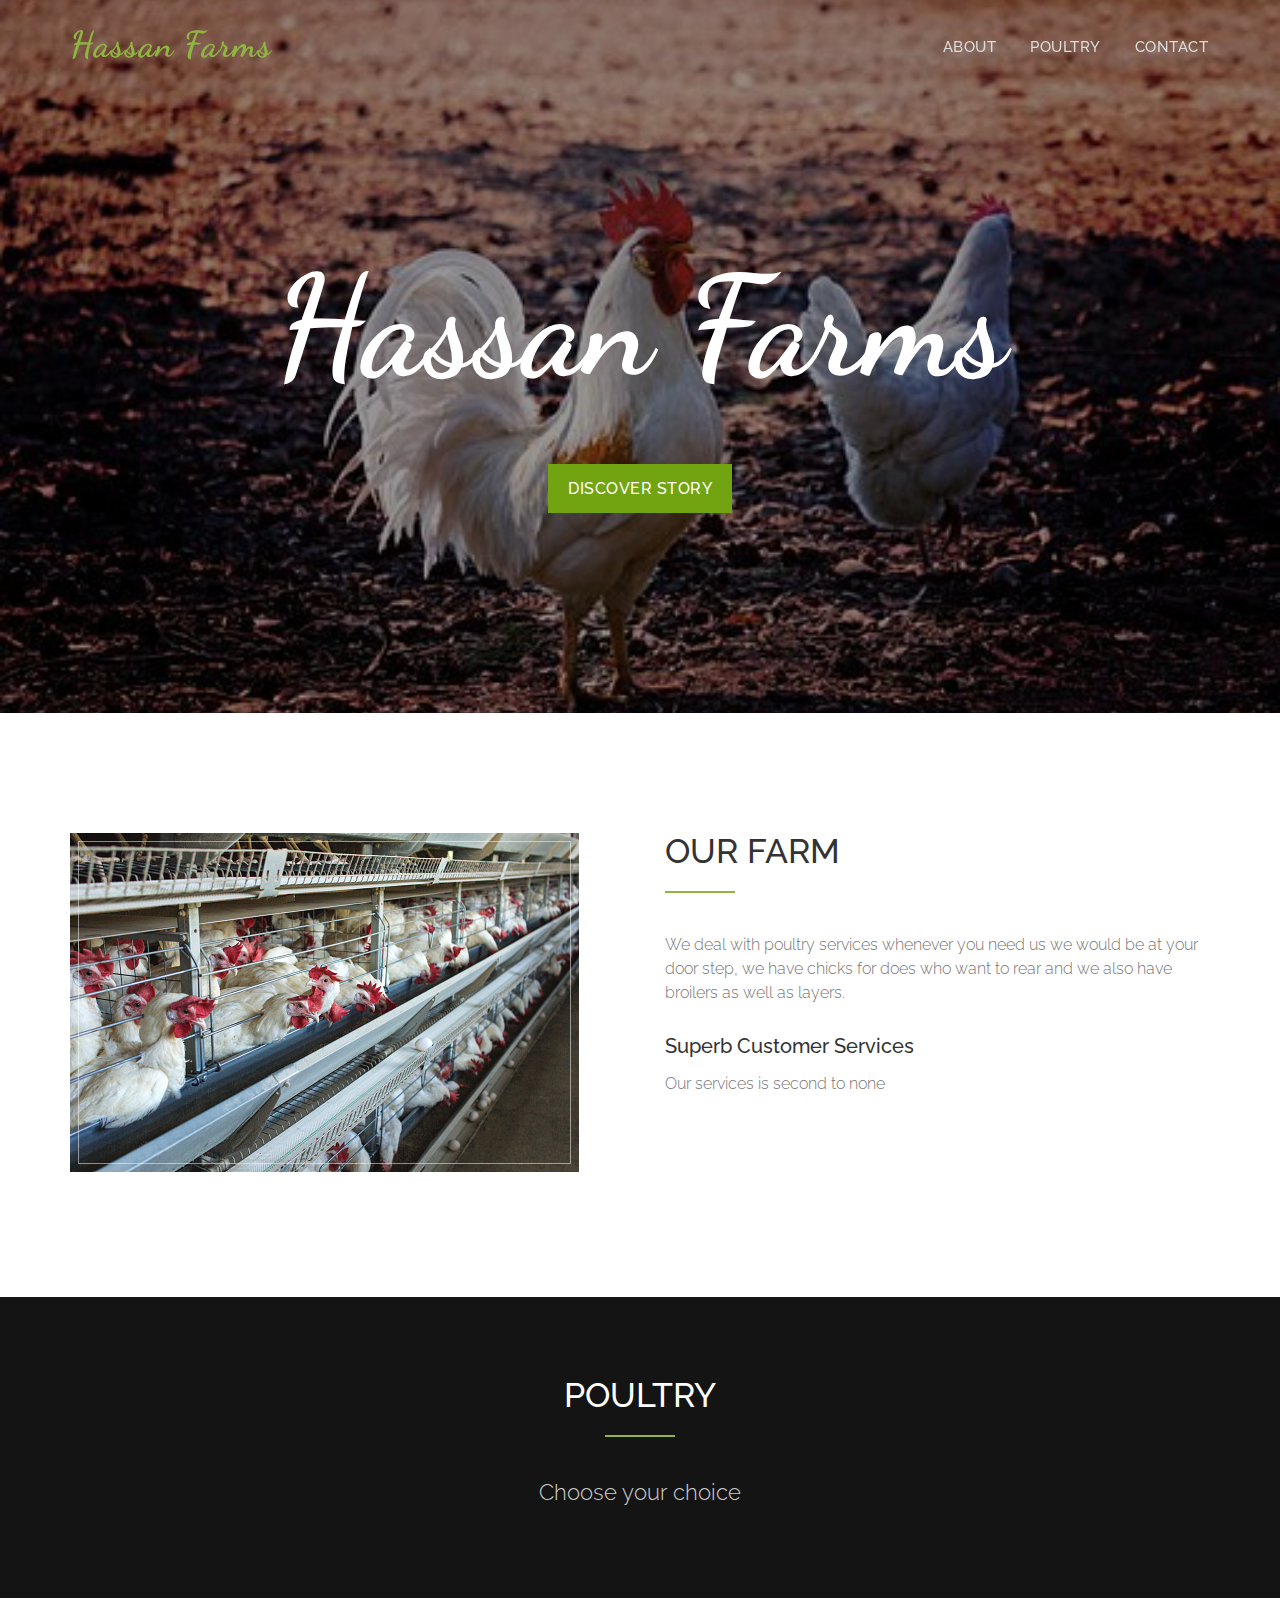
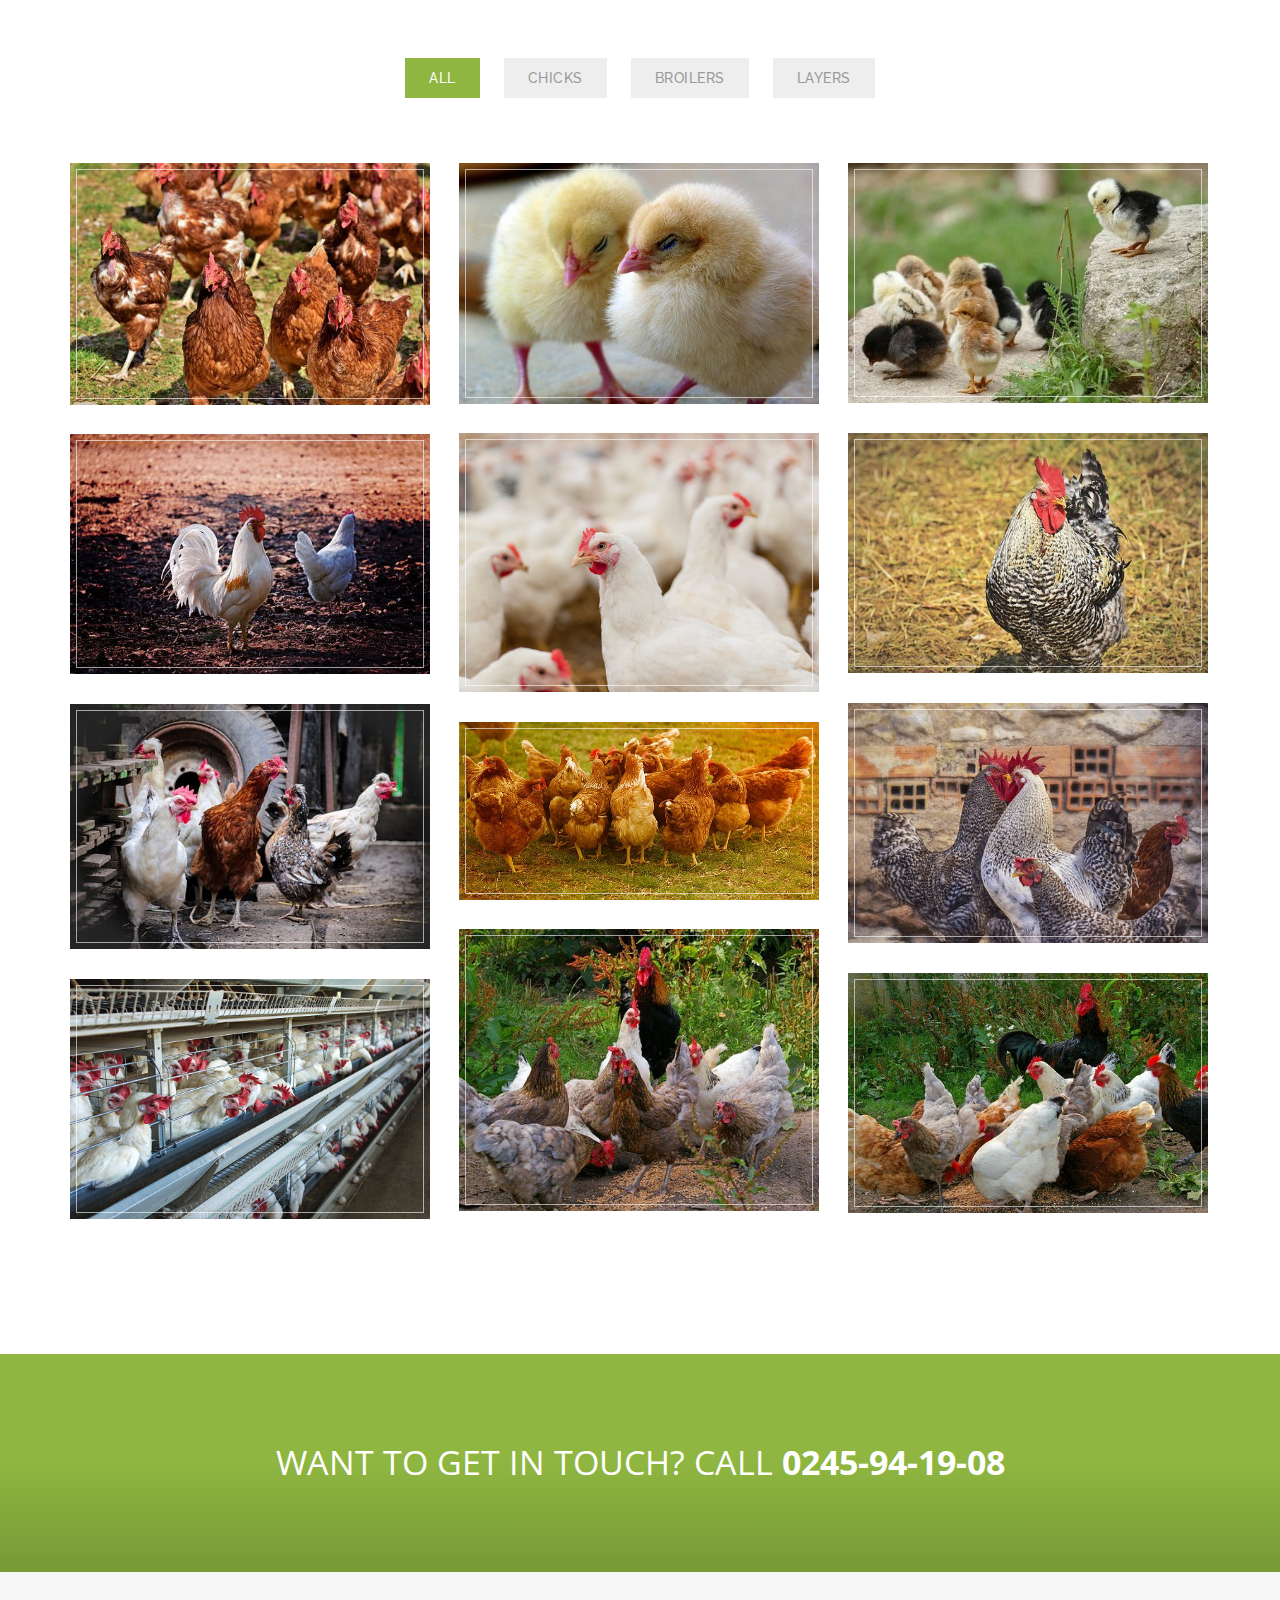
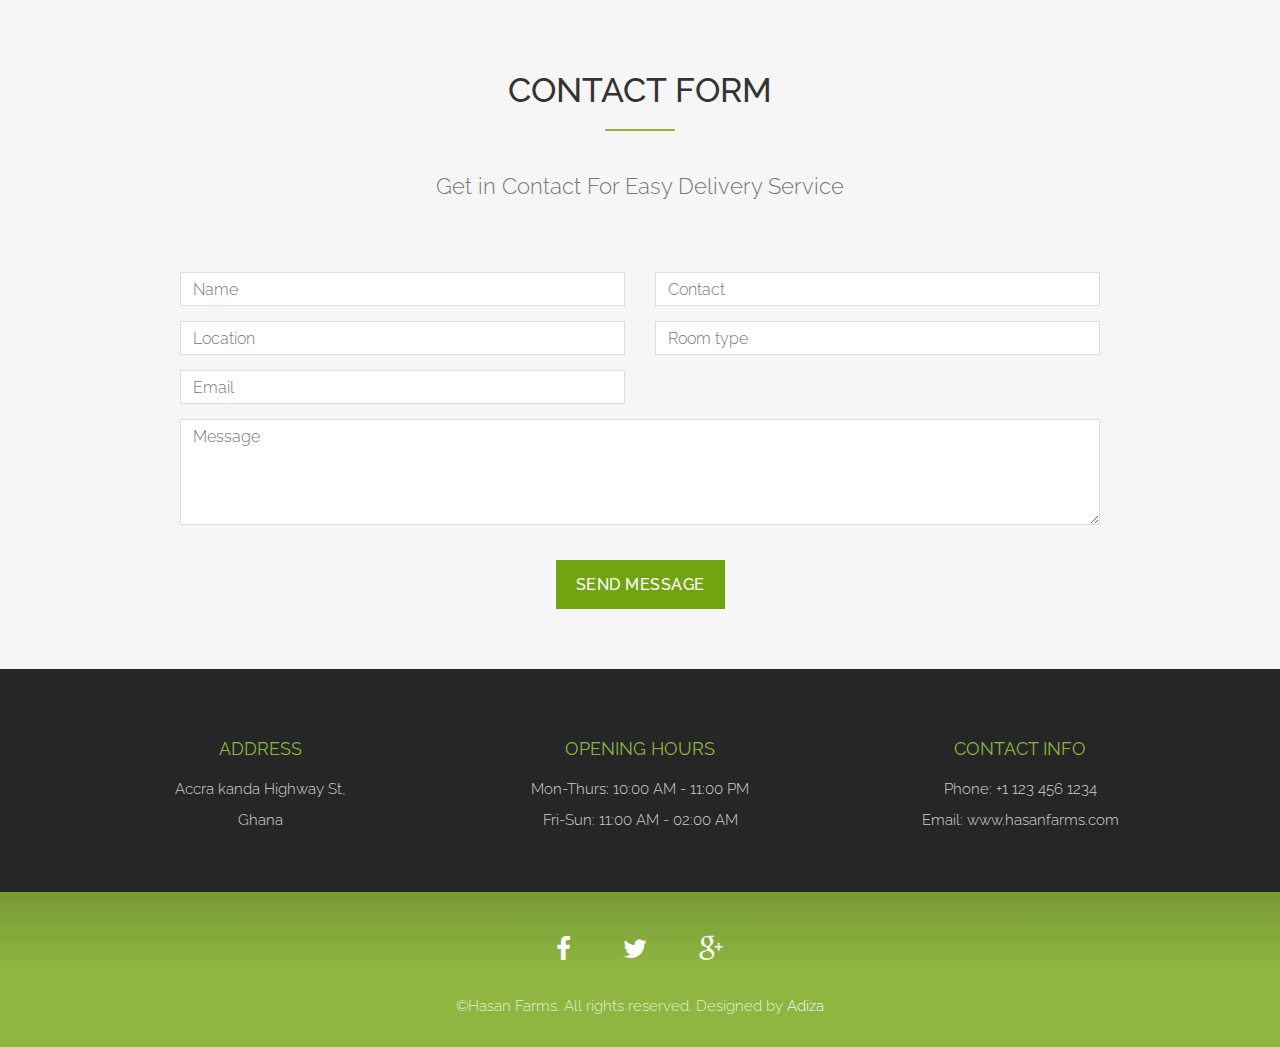
==== index.html @ 4f7fbcf3 "New Project" ====
<!DOCTYPE html>
<html lang="en">
<head>
<meta charset="utf-8">
<meta name="viewport" content="width=device-width, initial-scale=1">
<title>Hassan Farms</title>
<meta name="description" content="">
<meta name="author" content="">

<!-- Favicons
    ================================================== -->
<link rel="shortcut icon" href="img/favicon.ico" type="image/x-icon">
<link rel="apple-touch-icon" href="img/apple-touch-icon.png">
<link rel="apple-touch-icon" sizes="72x72" href="img/apple-touch-icon-72x72.png">
<link rel="apple-touch-icon" sizes="114x114" href="img/apple-touch-icon-114x114.png">

<!-- Bootstrap -->
<link rel="stylesheet" type="text/css"  href="css/bootstrap.css">
<link rel="stylesheet" type="text/css" href="fonts/font-awesome/css/font-awesome.css">

<!-- Stylesheet
    ================================================== -->
<link rel="stylesheet" type="text/css"  href="css/style.css">
<link rel="stylesheet" type="text/css" href="css/nivo-lightbox/nivo-lightbox.css">
<link rel="stylesheet" type="text/css" href="css/nivo-lightbox/default.css">
<link href="https://fonts.googleapis.com/css?family=Raleway:300,400,500,600,700" rel="stylesheet">
<link href="https://fonts.googleapis.com/css?family=Open+Sans:300,400,600,700" rel="stylesheet">
<link href="https://fonts.googleapis.com/css?family=Dancing+Script:400,700" rel="stylesheet">


</head>
<body id="page-top" data-spy="scroll" data-target=".navbar-fixed-top">
<!-- Navigation
    ==========================================-->
<nav id="menu" class="navbar navbar-default navbar-fixed-top">
  <div class="container"> 
    <div class="navbar-header">
      <button type="button" class="navbar-toggle collapsed" data-toggle="collapse" data-target="#bs-example-navbar-collapse-1"> <span class="sr-only">Toggle navigation</span> <span class="icon-bar"></span> <span class="icon-bar"></span> <span class="icon-bar"></span> </button>
      <a class="navbar-brand page-scroll" href="#page-top">Hassan Farms</a> </div>
    
    <!-- Collect the nav links, forms, and other content for toggling -->
    <div class="collapse navbar-collapse" id="bs-example-navbar-collapse-1">
      <ul class="nav navbar-nav navbar-right">
        <li><a href="#about" class="page-scroll">About</a></li>
        <li><a href="#portfolio" class="page-scroll">Poultry</a></li>
        <li><a href="#call-reservation" class="page-scroll">Contact</a></li>
      </ul>
    </div>
    <!-- /.navbar-collapse --> 
  </div>
</nav>
<!-- Header -->
<header id="header">
  <div class="intro">
    <div class="overlay">
      <div class="container">
        <div class="row">
          <div class="intro-text">
            <h1>Hassan Farms</h1>
            <p></p>
            <a href="#about" class="btn btn-custom btn-lg page-scroll">Discover Story</a> </div>
        </div>
      </div>
    </div>
  </div>
</header>
<!-- About Section -->
<div id="about">
  <div class="container">
    <div class="row">
      <div class="col-xs-12 col-md-6 ">
        <div class="about-img"><img src="img/aboutt.jpg" class="img-responsive" alt=""></div>
      </div>
      <div class="col-xs-12 col-md-6">
        <div class="about-text">
          <h2>Our Farm</h2>
          <hr>
          <p>We deal with poultry services whenever you need us we would be at your door step, we have chicks for does who want to rear and we also have broilers as well as layers.</p>
          <h3>Superb Customer Services</h3>
          <p>Our services is second to none</p>
        </div>
      </div>
    </div>
  </div>
</div>

        </div>
      </div>
    </div>
  </div>
</div>
<!-- Portfolio Section -->
<div id="portfolio">
  <div class="section-title text-center center">
    <div class="overlay">
      <h2>Poultry</h2>
      <hr>
      <p>Choose your choice</p>
    </div>
  </div>
  <div class="container">
    <div class="row">
      <div class="categories">
        <ul class="cat">
          <li>
            <ol class="type">
              <li><a href="#" data-filter="*" class="active">All</a></li>
              <li><a href="#" data-filter=".breakfast">Chicks</a></li>
              <li><a href="#" data-filter=".lunch">Broilers</a></li>
              <li><a href="#" data-filter=".dinner">Layers</a></li>
            </ol>
          </li>
        </ul>
        <div class="clearfix"></div>
      </div>
    </div>
    <div class="row">
      <div class="portfolio-items">
        <div class="col-sm-6 col-md-4 col-lg-4 breakfast">
          <div class="portfolio-item">
            <div class="hover-bg"> <a href="img/portfolio/01-large.jpg" title="" data-lightbox-gallery="gallery1">
              <div class="hover-text">
                <h4></h4>
              </div>
              <img src="img/portfolio/01-small.jpg" class="img-responsive" alt="Project Title"> </a> </div>
          </div>
        </div>
        <div class="col-sm-6 col-md-4 col-lg-4 dinner">
          <div class="portfolio-item">
            <div class="hover-bg"> <a href="img/portfolio/02-large.jpg" title="" data-lightbox-gallery="gallery1">
              <div class="hover-text">
                <h4></h4>
              </div>
              <img src="img/portfolio/02-small.jpg" class="img-responsive" alt="Project Title"> </a> </div>
          </div>
        </div>
        <div class="col-sm-6 col-md-4 col-lg-4 breakfast">
          <div class="portfolio-item">
            <div class="hover-bg"> <a href="img/portfolio/03-large.jpg" title="" data-lightbox-gallery="gallery1">
              <div class="hover-text">
                <h4></h4>
              </div>
              <img src="img/portfolio/03-small.jpg" class="img-responsive" alt="Project Title"> </a> </div>
          </div>
        </div>
        <div class="col-sm-6 col-md-4 col-lg-4 breakfast">
          <div class="portfolio-item">
            <div class="hover-bg"> <a href="img/portfolio/04-large.jpg" title="" data-lightbox-gallery="gallery1">
              <div class="hover-text">
                <h4></h4>
              </div>
              <img src="img/portfolio/04-small.jpg" class="img-responsive" alt="Project Title"> </a> </div>
          </div>
        </div>
        <div class="col-sm-6 col-md-4 col-lg-4 dinner">
          <div class="portfolio-item">
            <div class="hover-bg"> <a href="img/portfolio/05-large.jpg" title="" data-lightbox-gallery="gallery1">
              <div class="hover-text">
                <h4></h4>
              </div>
              <img src="img/portfolio/05-small.jpg" class="img-responsive" alt="Project Title"> </a> </div>
          </div>
        </div>
        <div class="col-sm-6 col-md-4 col-lg-4 lunch">
          <div class="portfolio-item">
            <div class="hover-bg"> <a href="img/portfolio/06-large.jpg" title="" data-lightbox-gallery="gallery1">
              <div class="hover-text">
                <h4></h4>
              </div>
              <img src="img/portfolio/06-small.jpg" class="img-responsive" alt="Project Title"> </a> </div>
          </div>
        </div>
        <div class="col-sm-6 col-md-4 col-lg-4 lunch">
          <div class="portfolio-item">
            <div class="hover-bg"> <a href="img/portfolio/07-large.jpg" title="" data-lightbox-gallery="gallery1">
              <div class="hover-text">
                <h4></h4>
              </div>
              <img src="img/portfolio/07-small.jpg" class="img-responsive" alt="Project Title"> </a> </div>
          </div>
        </div>
        <div class="col-sm-6 col-md-4 col-lg-4 breakfast">
          <div class="portfolio-item">
            <div class="hover-bg"> <a href="img/portfolio/08-large.jpg" title="" data-lightbox-gallery="gallery1">
              <div class="hover-text">
                <h4></h4>
              </div>
              <img src="img/portfolio/08-small.jpg" class="img-responsive" alt="Project Title"> </a> </div>
          </div>
        </div>
        <div class="col-sm-6 col-md-4 col-lg-4 dinner">
          <div class="portfolio-item">
            <div class="hover-bg"> <a href="img/portfolio/09-large.jpg" title="" data-lightbox-gallery="gallery1">
              <div class="hover-text">
                <h4></h4>
              </div>
              <img src="img/portfolio/09-small.jpg" class="img-responsive" alt="Project Title"> </a> </div>
          </div>
        </div>
        <div class="col-sm-6 col-md-4 col-lg-4 lunch">
          <div class="portfolio-item">
            <div class="hover-bg"> <a href="img/portfolio/10-large.jpg" title="" data-lightbox-gallery="gallery1">
              <div class="hover-text">
                <h4></h4>
              </div>
              <img src="img/portfolio/10-small.jpg" class="img-responsive" alt="Project Title"> </a> </div>
          </div>
        </div>
        <div class="col-sm-6 col-md-4 col-lg-4 lunch">
          <div class="portfolio-item">
            <div class="hover-bg"> <a href="img/portfolio/11-large.jpg" title="" data-lightbox-gallery="gallery1">
              <div class="hover-text">
                <h4></h4>
              </div>
              <img src="img/portfolio/11-small.jpg" class="img-responsive" alt="Project Title"> </a> </div>
          </div>
        </div>
        <div class="col-sm-6 col-md-4 col-lg-4 breakfast">
          <div class="portfolio-item">
            <div class="hover-bg"> <a href="img/portfolio/12-large.jpg" title="" data-lightbox-gallery="gallery1">
              <div class="hover-text">
                <h4></h4>
              </div>
              <img src="img/portfolio/12-small.jpg" class="img-responsive" alt="Project Title"> </a> </div>
          </div>
        </div>
      </div>
    </div>
  </div>
</div>

<div id="call-reservation" class="text-center">
  <div class="container">
    <h2>Want to get in Touch?  Call <strong>0245-94-19-08</strong></h2>
  </div>
</div>
<!-- Contact Section -->
<div id="contact" class="text-center">
  <div class="container">
    <div class="section-title text-center">
      <h2>Contact Form</h2>
      <hr>
      <p>Get in Contact For Easy Delivery Service</p>
    </div>
    <div class="col-md-10 col-md-offset-1">
      <form name="sentMessage" id="contactForm" novalidate>
        <div class="row">
          <div class="col-md-6">
            <div class="form-group">
              <input type="text" id="name" class="form-control" placeholder="Name" required="required">
              <p class="help-block text-danger"></p>
            </div>
          </div>
          <div class="col-md-6">
            <div class="form-group">
              <input type="telephone" id="Contact" class="form-control" placeholder="Contact" required="required">
              <p class="help-block text-danger"></p>
            </div>
          </div>
          <div class="col-md-6">
            <div class="form-group">
              <input type="text" id="Location" class="form-control" placeholder="Location" required="required">
              <p class="help-block text-danger"></p>
            </div>
          </div>
          <div class="col-md-6">
            <div class="form-group">
              <input type="text" id="Contact" class="form-control" placeholder="Room type" required="required">
              <p class="help-block text-danger"></p>
            </div>
          </div>
          <div class="col-md-6">
            <div class="form-group">
              <input type="email" id="email" class="form-control" placeholder="Email" required="required">
              <p class="help-block text-danger"></p>
            </div>

          </div>
        </div>
        <div class="form-group">
          <textarea name="message" id="message" class="form-control" rows="4" placeholder="Message" required></textarea>
          <p class="help-block text-danger"></p>
        </div>
        <div id="success"></div>
        <button type="submit" class="btn btn-custom btn-lg">Send Message</button>
      </form>
    </div>
  </div>
</div>
<div id="footer">
  <div class="container text-center">
    <div class="col-md-4">
      <h3>Address</h3>
      <div class="contact-item">
        <p>Accra kanda Highway St,</p>
        <p>Ghana </p>
      </div>
    </div>
    <div class="col-md-4">
      <h3>Opening Hours</h3>
      <div class="contact-item">
        <p>Mon-Thurs: 10:00 AM - 11:00 PM</p>
        <p>Fri-Sun: 11:00 AM - 02:00 AM</p>
      </div>
    </div>
    <div class="col-md-4">
      <h3>Contact Info</h3>
      <div class="contact-item">
        <p>Phone: +1 123 456 1234</p>
        <p>Email: www.hasanfarms.com</p>
      </div>
    </div>
  </div>
  <div class="container-fluid text-center copyrights">
    <div class="col-md-8 col-md-offset-2">
      <div class="social">
        <ul>
          <li><a href="#"><i class="fa fa-facebook"></i></a></li>
          <li><a href="#"><i class="fa fa-twitter"></i></a></li>
          <li><a href="#"><i class="fa fa-google-plus"></i></a></li>
        </ul>
      </div>
      <p>&copy;Hasan Farms. All rights reserved. Designed by <a href="http://www.hasanfarms.com" rel="nofollow">Adiza</a></p>
    </div>
  </div>
</div>
<script type="text/javascript" src="js/jquery.1.11.1.js"></script> 
<script type="text/javascript" src="js/bootstrap.js"></script> 
<script type="text/javascript" src="js/SmoothScroll.js"></script> 
<script type="text/javascript" src="js/nivo-lightbox.js"></script> 
<script type="text/javascript" src="js/jquery.isotope.js"></script> 
<script type="text/javascript" src="js/jqBootstrapValidation.js"></script> 
<script type="text/javascript" src="js/contact_me.js"></script> 
<script type="text/javascript" src="js/main.js"></script>
</body>
</html>
---- css/style.css ----
body, html {
	font-family: 'Raleway', sans-serif;
	text-rendering: optimizeLegibility !important;
	-webkit-font-smoothing: antialiased !important;
	color: #777;
	font-weight: 300;
	width: 100% !important;
	height: 100% !important;
}
h2 {
	margin: 0 0 20px 0;
	font-weight: 500;
	font-size: 34px;
	color: #333;
	text-transform: uppercase;
}
h3 {
	font-size: 22px;
	font-weight: 500;
	color: #333;
}
h4 {
	font-size: 24px;
	text-transform: uppercase;
	font-weight: 400;
	color: #333;
}
h5 {
	text-transform: uppercase;
	font-weight: 700;
	line-height: 20px;
}
p {
	font-size: 16px;
}
p.intro {
	margin: 12px 0 0;
	line-height: 24px;
}
a {
	color: #8eb640;
}
a:hover, a:focus {
	text-decoration: none;
	color: #222;
}
ul, ol {
	list-style: none;
}
.clearfix:after {
	visibility: hidden;
	display: block;
	font-size: 0;
	content: " ";
	clear: both;
	height: 0;
}
.clearfix {
	display: inline-block;
}
* html .clearfix {
	height: 1%;
}
.clearfix {
	display: block;
}
ul, ol {
	padding: 0;
	webkit-padding: 0;
	moz-padding: 0;
}
hr {
	height: 2px;
	width: 70px;
	text-align: center;
	position: relative;
	background: #8eb640;
	margin: 0;
	margin-bottom: 40px;
	border: 0;
}
.btn:active, .btn.active {
	background-image: none;
	outline: 0;
	-webkit-box-shadow: none;
	box-shadow: none;
}
a:focus, .btn:focus, .btn:active:focus, .btn.active:focus, .btn.focus, .btn:active.focus, .btn.active.focus {
	outline: none;
	outline-offset: none;
}
/* Navigation */
#menu {
	padding: 20px;
	transition: all 0.8s;
}
#menu.navbar-default {
	background-color: rgba(248, 248, 248, 0);
	border-color: rgba(231, 231, 231, 0);
}
#menu a.navbar-brand {
	font-family: 'Dancing Script', cursive;
	font-size: 36px;
	color: #8eb640;
	font-weight: 700;
	letter-spacing: 1px;
}
#menu.navbar-default .navbar-nav > li > a {
	text-transform: uppercase;
	color: #ddd;
	font-weight: 500;
	font-size: 15px;
	padding: 5px 0;
	border: 2px solid transparent;
	letter-spacing: 0.5px;
	margin: 10px 15px 0 15px;
}
#menu.navbar-default .navbar-nav > li > a:hover {
	color: #8eb640;
}
.on {
	background-color: #262626 !important;
	padding: 0 !important;
	padding: 10px 0 !important;
}
.navbar-default .navbar-nav > .active > a, .navbar-default .navbar-nav > .active > a:hover, .navbar-default .navbar-nav > .active > a:focus {
	color: #8eb640 !important;
	background-color: transparent;
}
.navbar-toggle {
	border-radius: 0;
}
.navbar-default .navbar-toggle:hover, .navbar-default .navbar-toggle:focus {
	background-color: #8eb640;
	border-color: #8eb640;
}
.navbar-default .navbar-toggle:hover>.icon-bar {
	background-color: #FFF;
}
.section-title {
	margin-bottom: 70px;
}
.section-title .overlay {
	padding: 80px 0;
	background: rgba(0, 0, 0, 0.7);
}
.section-title p {
	font-size: 22px;
	color: rgba(255,255,255,0.8);
}
.section-title hr {
	margin: 0 auto;
	margin-bottom: 40px;
}
.btn-custom {
	text-transform: uppercase;
	color: #fff;
	background-color: #72a411;
	border: 0;
	padding: 14px 20px;
	margin: 0;
	font-size: 16px;
	font-weight: 500;
	letter-spacing: 0.5px;
	border-radius: 0;
	margin-top: 20px;
	transition: all 0.5s;
}
.btn-custom:hover, .btn-custom:focus, .btn-custom.focus, .btn-custom:active, .btn-custom.active {
	color: #fff;
	background-color: #628d0f;
}
/* Header Section */
.intro {
	display: table;
	width: 100%;
	padding: 0;
	background: url(../img/intro-bg.jpg) no-repeat center center;
	background-color: #e5e5e5;
	-webkit-background-size: cover;
	-moz-background-size: cover;
	background-size: cover;
	-o-background-size: cover;
}
.intro .overlay {
	background: rgba(0,0,0,0.4);
}
.intro h1 {
	font-family: 'Dancing Script', cursive;
	color: #fff;
	font-size: 10em;
	font-weight: 700;
	margin-top: 0;
	margin-bottom: 10px;
}
.intro span {
	color: #a7c44c;
	font-weight: 600;
}
.intro p {
	color: #fff;
	font-size: 32px;
	font-weight: 300;
	margin-top: 10px;
	margin-bottom: 40px;
}
header .intro-text {
	padding-top: 250px;
	padding-bottom: 200px;
	text-align: center;
}
/* About Section */
#about {
	padding: 120px 0;
}
#about h3 {
	font-size: 20px;
}
#about .about-text {
	margin-left: 10px;
}
#about .about-img {
	display: inline-block;
	position: relative;
}
#about .about-img:before {
	display: block;
	content: '';
	position: absolute;
	top: 8px;
	right: 8px;
	bottom: 8px;
	left: 8px;
	border: 1px solid rgba(255, 255, 255, 0.5);
}
#about p {
	line-height: 24px;
	margin: 15px 0 30px;
}
/* Menu Section */
#restaurant-menu {
	padding: 0 0 60px 0;
}
#restaurant-menu .section-title {
	background: #444 url(../img/menu-bg.jpg) center center no-repeat fixed;
	background-size: cover;
}
#restaurant-menu .section-title h2 {
	color: #fff;
}
#restaurant-menu img {
	width: 300px;
	box-shadow: 15px 0 #a7c44c;
}
#restaurant-menu h3 {
	padding: 10px 0;
	text-transform: uppercase;
}
#restaurant-menu .menu-section hr {
	margin: 0 auto;
}
#restaurant-menu .menu-section {
	margin: 0 20px 80px;
}
#restaurant-menu .menu-section-title {
	font-size: 26px;
	display: block;
	font-weight: 500;
	color: #444;
	margin: 20px 0;
	text-align: center;
}
#restaurant-menu .menu-item {
	margin: 35px 0;
	font-size: 18px;
}
#restaurant-menu .menu-item-name {
	font-weight: 600;
	font-size: 17px;
	color: #555;
	border-bottom: 2px dotted rgb(213, 213, 213);
}
#restaurant-menu .menu-item-description {
	font-style: italic;
	font-size: 15px;
}
#restaurant-menu .menu-item-price {
	float: right;
	font-weight: 600;
	color: #555;
	margin-top: -26px;
}
/* Portfolio Section */
#portfolio {
	padding: 0 0 120px 0;
}
#portfolio .section-title {
	background: #444 url(../img/gallery-bg.jpg) center center no-repeat fixed;
	background-size: cover;
	margin-bottom: 50px;
}
#portfolio .section-title h2 {
	color: #fff;
}
.categories {
	padding-bottom: 30px;
	text-align: center;
}
ul.cat li {
	display: inline-block;
}
ol.type li {
	display: inline-block;
	margin: 0 10px;
	padding: 20px 0;
}
ol.type li a {
	color: #999;
	font-weight: 500;
	font-size: 14px;
	padding: 12px 24px;
	background: #eee;
	border: 0;
	border-radius: 0;
	text-transform: uppercase;
	letter-spacing: 0.5px;
}
ol.type li a.active {
	color: #fff;
	background-color: #8eb640;
}
ol.type li a:hover {
	color: #fff;
	background-color: #8eb640;
}
.isotope-item {
	z-index: 2
}
.isotope-hidden.isotope-item {
	z-index: 1
}
.isotope, .isotope .isotope-item {
	/* change duration value to whatever you like */
	-webkit-transition-duration: 0.8s;
	-moz-transition-duration: 0.8s;
	transition-duration: 0.8s;
}
.isotope-item {
	margin-right: -1px;
	-webkit-backface-visibility: hidden;
	backface-visibility: hidden;
}
.isotope {
	-webkit-backface-visibility: hidden;
	backface-visibility: hidden;
	-webkit-transition-property: height, width;
	-moz-transition-property: height, width;
	transition-property: height, width;
}
.isotope .isotope-item {
	-webkit-backface-visibility: hidden;
	backface-visibility: hidden;
	-webkit-transition-property: -webkit-transform, opacity;
	-moz-transition-property: -moz-transform, opacity;
	transition-property: transform, opacity;
}
.portfolio-item {
	margin: 15px 0;
}
.portfolio-item .hover-bg {
	overflow: hidden;
	position: relative;
}
.portfolio-item .hover-bg:before {
	display: block;
	content: '';
	position: absolute;
	top: 6px;
	right: 6px;
	bottom: 6px;
	left: 6px;
	border: 1px solid rgba(255, 255, 255, 0.6);
}
.hover-bg .hover-text {
	position: absolute;
	text-align: center;
	margin: 0 auto;
	color: #fff;
	background: rgba(0, 0, 0, 0.6);
	padding: 30% 0 0 0;
	height: 100%;
	width: 100%;
	opacity: 0;
	transition: all 0.5s;
}
.hover-bg .hover-text>h4 {
	opacity: 0;
	color: #fff;
	-webkit-transform: translateY(100%);
	transform: translateY(100%);
	transition: all 0.3s;
	font-size: 17px;
	letter-spacing: 0.5px;
	font-weight: 500;
}
.hover-bg:hover .hover-text>h4 {
	opacity: 1;
	-webkit-backface-visibility: hidden;
	-webkit-transform: translateY(0);
	transform: translateY(0);
}
.hover-bg:hover .hover-text {
	opacity: 1;
}
/* Team Section */
#team {
	color: #fff;
	background: #444 url(../img/team-bg.jpg) center top no-repeat fixed;
	background-size: cover;
}
#team .overlay {
	padding: 120px 0 80px 0;
	background: rgba(0, 0, 0, 0.6);
}
#team h2, #team p {
	color: #fff;
}
#team hr {
	background: #fff;
}
#team h3 {
	color: #fff;
	font-weight: 400;
	font-size: 20px;
	margin: 5px 0;
}
#team img {
	width: 280px;
}
#team .thumbnail {
	background: transparent;
	border: 0;
}
#team .thumbnail .team-img {
	display: inline-block;
	position: relative;
}
#team .thumbnail .team-img:before {
	display: block;
	content: '';
	position: absolute;
	top: 8px;
	right: 8px;
	bottom: 8px;
	left: 8px;
	border: 1px solid rgba(255, 255, 255, 0.2);
}
#team .thumbnail .caption {
	padding-top: 10px;
}
#team .thumbnail .caption p {
	color: rgba(255,255,255,0.7);
	padding: 0 10px;
	font-size: 15px;
}
/* Call Reservation Section */
#call-reservation {
	padding: 90px 0;
	color: #fff;
	/* Permalink - use to edit and share this gradient: http://colorzilla.com/gradient-editor/#8eb640+50,779936+100 */
	background: rgb(142,182,64); /* Old browsers */
	background: -moz-linear-gradient(top, rgba(142,182,64,1) 50%, rgba(119,153,54,1) 100%); /* FF3.6-15 */
	background: -webkit-linear-gradient(top, rgba(142,182,64,1) 50%, rgba(119,153,54,1) 100%); /* Chrome10-25,Safari5.1-6 */
	background: linear-gradient(to bottom, rgba(142,182,64,1) 50%, rgba(119,153,54,1) 100%); /* W3C, IE10+, FF16+, Chrome26+, Opera12+, Safari7+ */
filter: progid:DXImageTransform.Microsoft.gradient( startColorstr='#8eb640', endColorstr='#779936', GradientType=0 ); /* IE6-9 */
}
#call-reservation .overlay {
	padding: 80px 0;
	background: #8eb640;
}
#call-reservation h2 {
	font-family: 'Open Sans', sans-serif;
	color: #fff;
	font-weight: 400;
	margin: 0;
}
#call-reservation hr {
	background: #fff;
}
#call-reservation h3 {
	color: #fff;
	font-weight: 500;
	font-size: 20px;
	margin: 5px 0;
}
/* Contact Section */
#contact {
	padding: 100px 0 60px 0;
	background: #F6F6F6;
}
#contact .section-title p {
	color: #777;
}
#contact form {
	padding: 0;
}
#contact h3 {
	text-transform: uppercase;
	font-size: 20px;
	font-weight: 400;
	color: #555;
}
#contact .text-danger {
	color: #cc0033;
	text-align: left;
}
label {
	font-size: 12px;
	font-weight: 400;
	font-family: 'Open Sans', sans-serif;
	float: left;
}
#contact .form-control {
	display: block;
	width: 100%;
	padding: 6px 12px;
	font-size: 16px;
	line-height: 1.42857143;
	color: #444;
	background-color: #fff;
	background-image: none;
	border: 1px solid #ddd;
	border-radius: 0;
	-webkit-box-shadow: none;
	box-shadow: none;
	-webkit-transition: none;
	-o-transition: none;
	transition: none;
}
#contact .form-control:focus {
	border-color: #999;
	outline: 0;
	-webkit-box-shadow: transparent;
	box-shadow: transparent;
}
.form-control::-webkit-input-placeholder {
color: #777;
}
.form-control:-moz-placeholder {
color: #777;
}
.form-control::-moz-placeholder {
color: #777;
}
.form-control:-ms-input-placeholder {
color: #777;
}
#contact .contact-item {
	margin: 20px 0 40px 0;
}
#contact .contact-item span {
	font-weight: 400;
	color: #aaa;
	text-transform: uppercase;
	margin-bottom: 6px;
	display: inline-block;
}
#contact .contact-item p {
	font-size: 16px;
}
/* Footer Section*/
#footer {
	background: #262626;
	padding: 50px 0 0 0;
}
#footer h3 {
	color: #8eb640;
	font-weight: 400;
	font-size: 18px;
	text-transform: uppercase;
	margin-bottom: 20px;
}
#footer .copyrights {
	padding: 20px 0;
	margin-top: 50px;
	/* Permalink - use to edit and share this gradient: http://colorzilla.com/gradient-editor/#779936+0,8eb640+50 */
	background: rgb(119,153,54); /* Old browsers */
	background: -moz-linear-gradient(top, rgba(119,153,54,1) 0%, rgba(142,182,64,1) 50%); /* FF3.6-15 */
	background: -webkit-linear-gradient(top, rgba(119,153,54,1) 0%, rgba(142,182,64,1) 50%); /* Chrome10-25,Safari5.1-6 */
	background: linear-gradient(to bottom, rgba(119,153,54,1) 0%, rgba(142,182,64,1) 50%); /* W3C, IE10+, FF16+, Chrome26+, Opera12+, Safari7+ */
filter: progid:DXImageTransform.Microsoft.gradient( startColorstr='#779936', endColorstr='#8eb640', GradientType=0 ); /* IE6-9 */
}
#footer .social {
	margin: 20px 0 30px 0;
}
#footer .social ul li {
	display: inline-block;
	margin: 0 20px;
}
#footer .social i.fa {
	font-size: 26px;
	padding: 4px;
	color: #fff;
	transition: all 0.3s;
}
#footer .social i.fa:hover {
	color: #eee;
}
#footer p {
	font-size: 15px;
	color: rgba(255,255,255,0.8)
}
#footer a {
	color: #f6f6f6;
}
#footer a:hover {
	color: #333;
}
---- css/nivo-lightbox/default.css ----
/*
 * Nivo Lightbox Default Theme v1.0
 * http://dev7studios.com/nivo-lightbox
 *
 * Copyright 2013, Dev7studios
 * Free to use and abuse under the MIT license.
 * http://www.opensource.org/licenses/mit-license.php
 */
 
 .nivo-lightbox-theme-default * {
    -webkit-box-sizing: initial !important;
    -moz-box-sizing: initial !important;
    box-sizing: initial !important;
 }
.nivo-lightbox-theme-default.nivo-lightbox-overlay { 
	background: #666;
	background: rgba(0,0,0,0.6); 
}
.nivo-lightbox-theme-default .nivo-lightbox-content.nivo-lightbox-loading { background: url(loading.gif) no-repeat 50% 50%; }

.nivo-lightbox-theme-default .nivo-lightbox-nav {
	top: 10%;
	width: 8%;
	height: 80%;
	text-indent: -9999px;
	background-repeat: no-repeat;
	background-position: 50% 50%;
	opacity: 0.5;
}
.nivo-lightbox-theme-default .nivo-lightbox-nav:hover { 
	opacity: 1; 
	background-color: transparent;
}
.nivo-lightbox-theme-default .nivo-lightbox-prev { 
	background-image: url(prev.png); 
	border-radius: 0 3px 3px 0;
}
.nivo-lightbox-theme-default .nivo-lightbox-next { 
	background-image: url(next.png); 
	border-radius: 3px 0 0 3px;
}

.nivo-lightbox-theme-default .nivo-lightbox-close {
	display: block;
	background: url(close.png) no-repeat 5px 5px;
	width: 16px;
	height: 16px;
	text-indent: -9999px;
	padding: 5px;
	opacity: 0.5;
}
.nivo-lightbox-theme-default .nivo-lightbox-close:hover { opacity: 1; }

.nivo-lightbox-theme-default .nivo-lightbox-title-wrap { bottom: -7%; }
.nivo-lightbox-theme-default .nivo-lightbox-title {
	font: 14px/20px 'Helvetica Neue', Helvetica, Arial, sans-serif;
	font-style: normal;
	font-weight: normal;
	background: #000;
	color: #fff;
	padding: 7px 15px;
	border-radius: 30px;
}

.nivo-lightbox-theme-default .nivo-lightbox-image img {
	background: #fff;
	-webkit-box-shadow: 0px 1px 1px rgba(0,0,0,0.4);
	   -moz-box-shadow: 0px 1px 1px rgba(0,0,0,0.4);
	        box-shadow: 0px 1px 1px rgba(0,0,0,0.4);
}
.nivo-lightbox-theme-default .nivo-lightbox-ajax,
.nivo-lightbox-theme-default .nivo-lightbox-inline {
	background: #fff;
	padding: 40px;
	-webkit-box-shadow: 0px 1px 1px rgba(0,0,0,0.4);
	   -moz-box-shadow: 0px 1px 1px rgba(0,0,0,0.4);
	        box-shadow: 0px 1px 1px rgba(0,0,0,0.4);
}

@media (-webkit-min-device-pixel-ratio: 1.3),
       (-o-min-device-pixel-ratio: 2.6/2),
       (min--moz-device-pixel-ratio: 1.3),
       (min-device-pixel-ratio: 1.3),
       (min-resolution: 1.3dppx) {

	.nivo-lightbox-theme-default .nivo-lightbox-content.nivo-lightbox-loading { 
		background-image: url(loading@2x.gif); 
		background-size: 32px 32px;
	}
	.nivo-lightbox-theme-default .nivo-lightbox-prev { 
		background-image: url(prev@2x.png); 
		background-size: 48px 48px;
	}
	.nivo-lightbox-theme-default .nivo-lightbox-next { 
		background-image: url(next@2x.png); 
		background-size: 48px 48px;
	}
	.nivo-lightbox-theme-default .nivo-lightbox-close { 
		background-image: url(close@2x.png); 
		background-size: 16px 16px;
	}
	
}
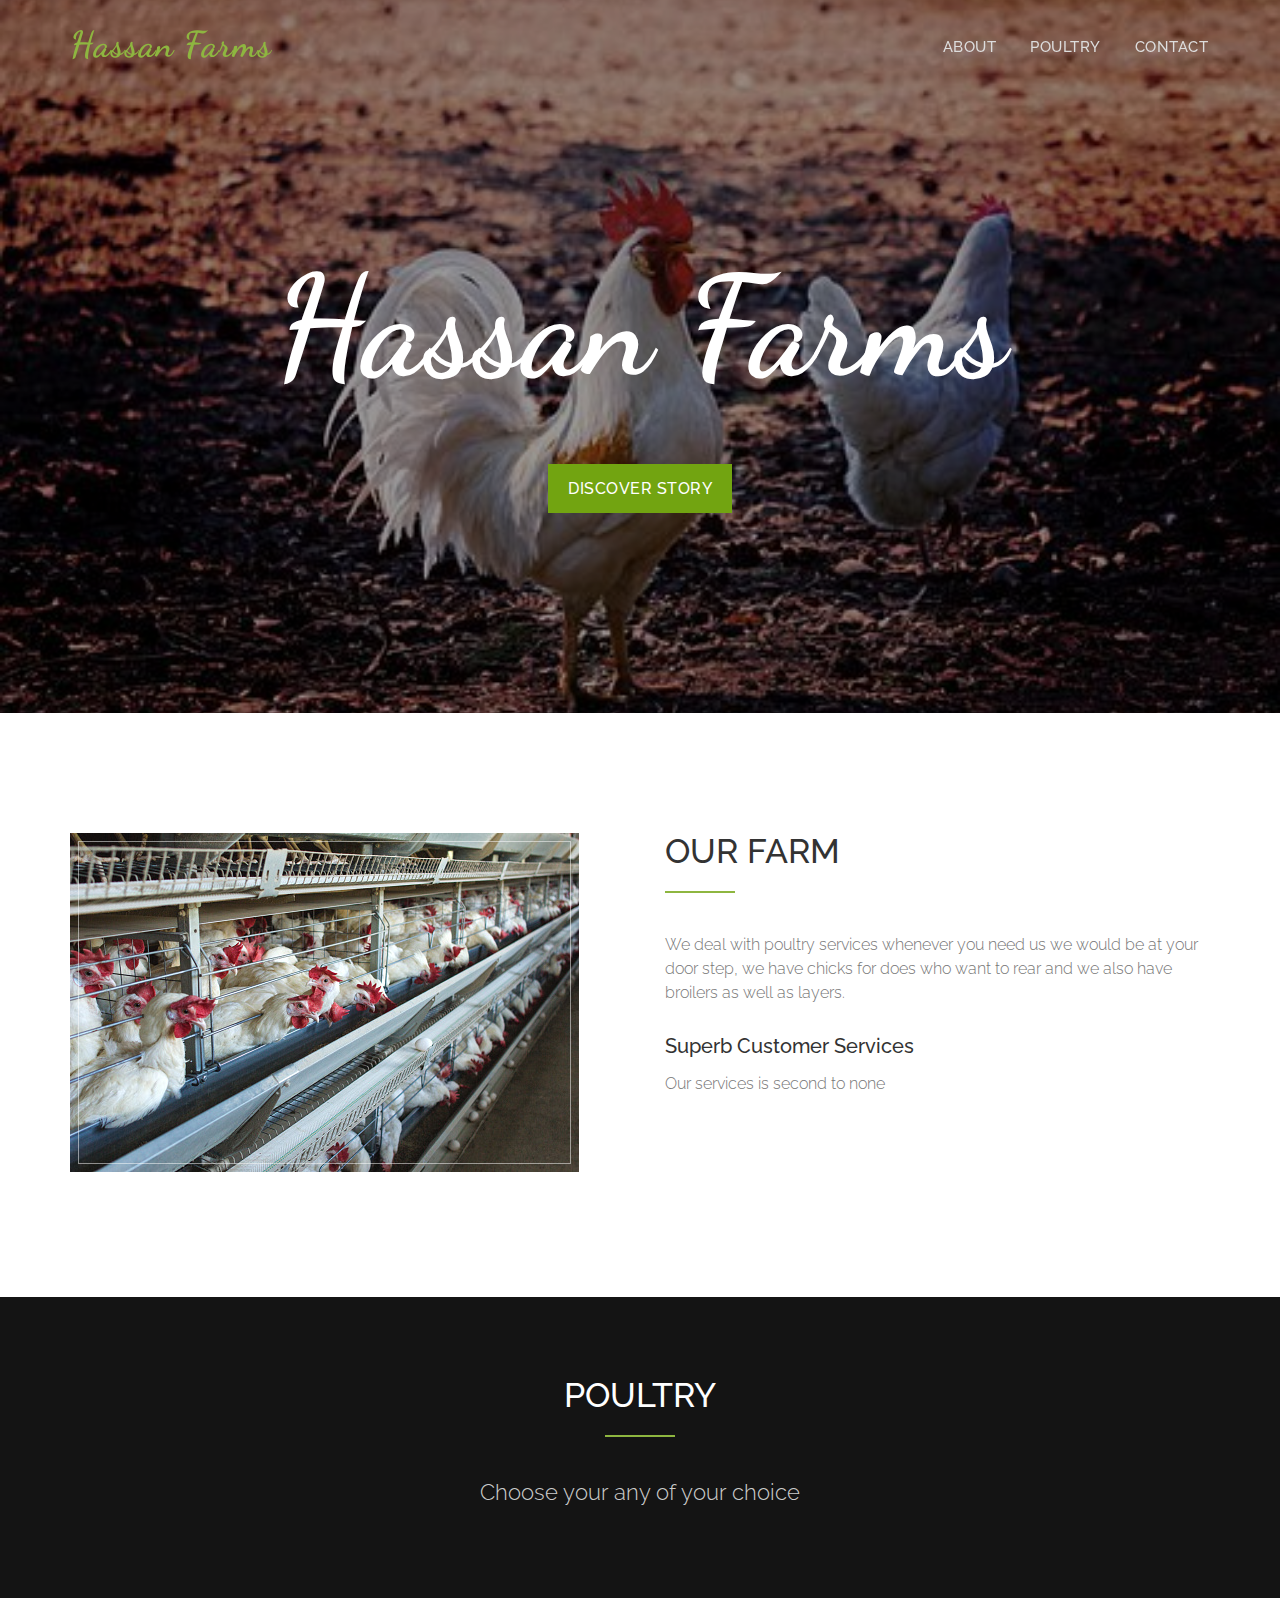
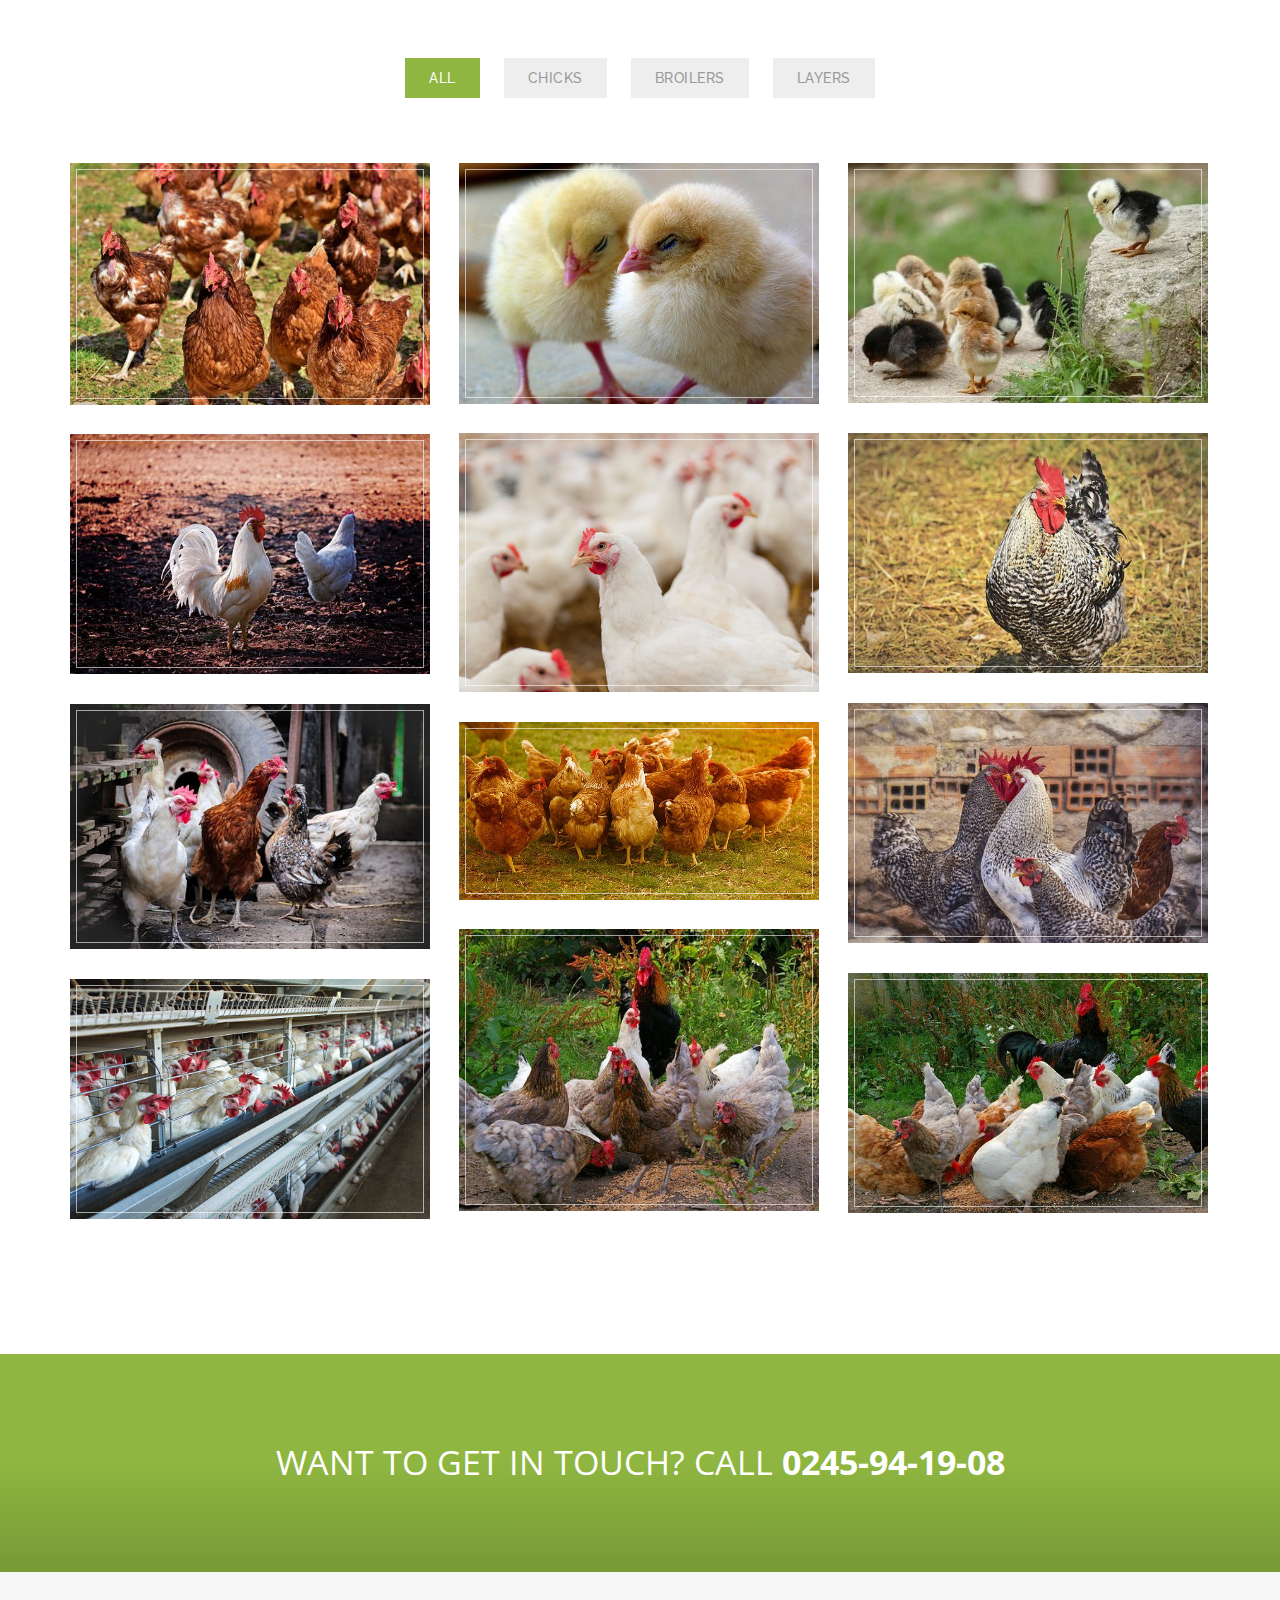
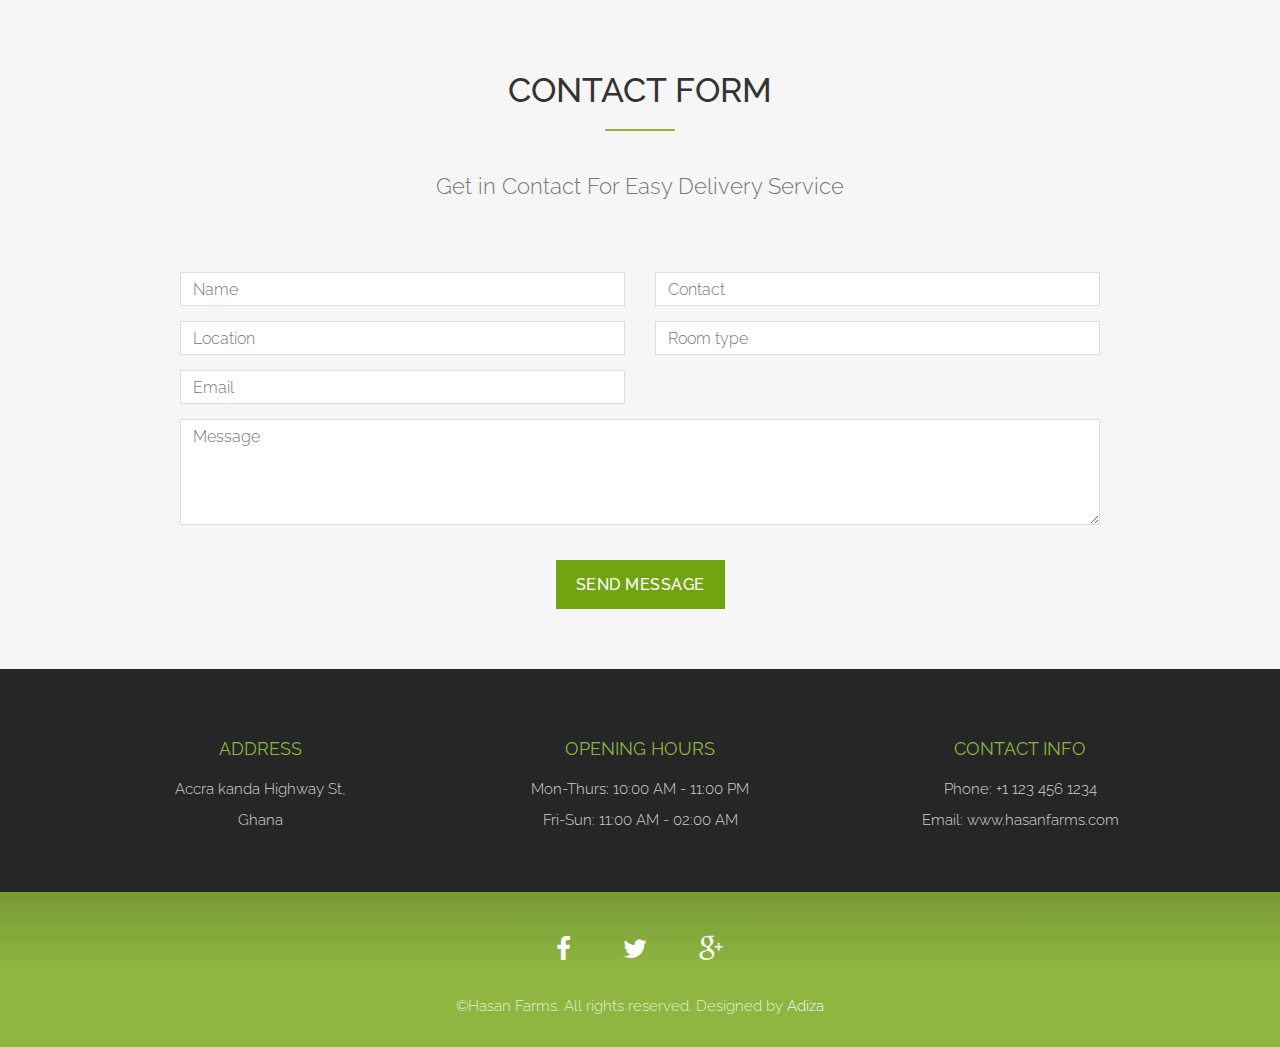
==== commit 95420760: "I made changes on the index file" ====
--- a/index.html
+++ b/index.html
@@ -106,7 +106,7 @@
     <div class="overlay">
       <h2>Poultry</h2>
       <hr>
-      <p>Choose your choice</p>
+      <p>Choose your any of your choice </p>
     </div>
   </div>
   <div class="container">
